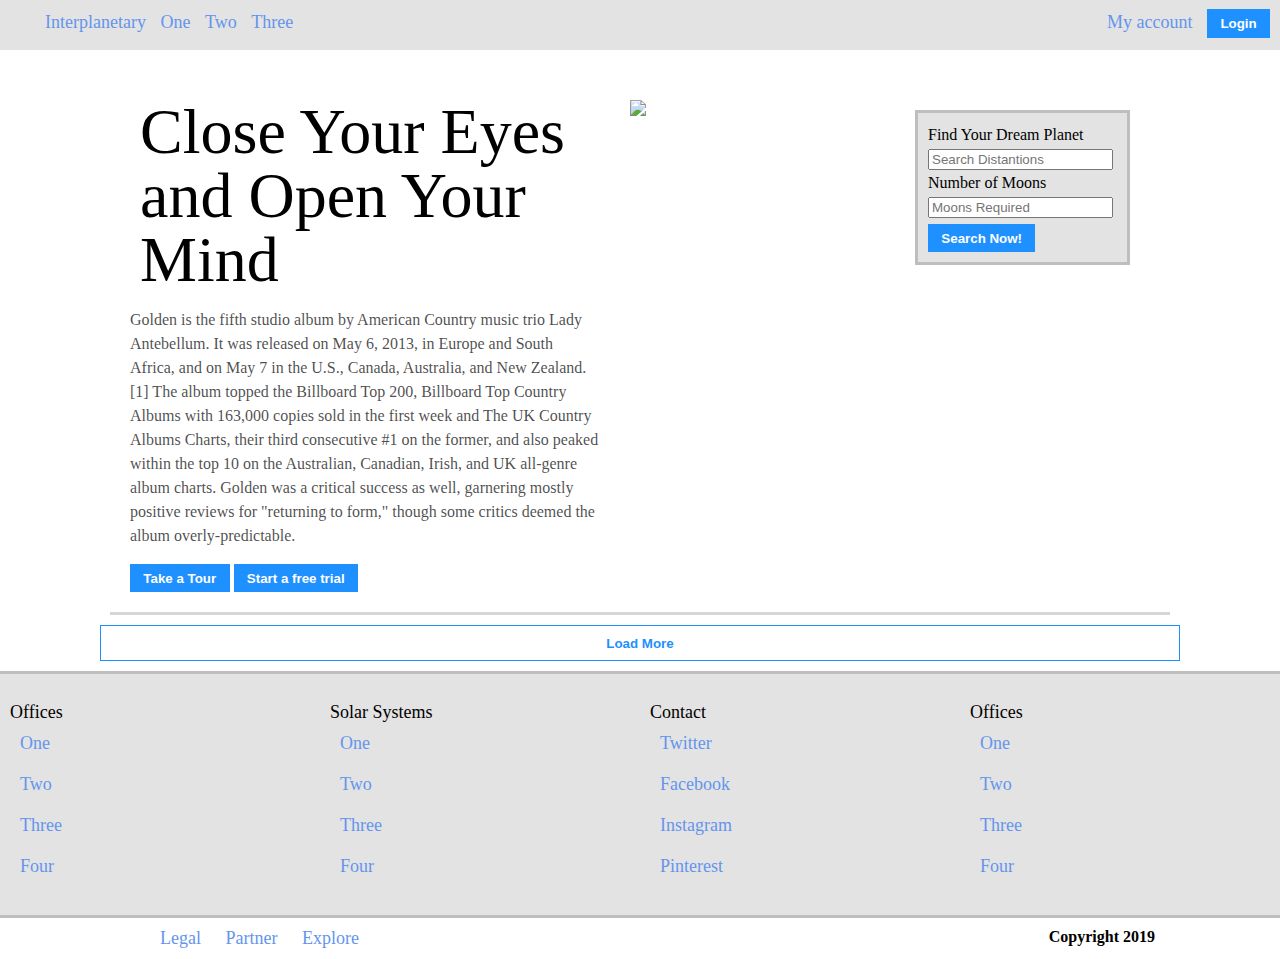
==== Prakt02/index.html @ 3334769a "Prakt02 pochti" ====
<!DOCTYPE html>
<html lang="en">
<head>
    <meta charset="UTF-8">
    <title>Title</title>
    <link rel="stylesheet" href="style.css">

</head>
<body>
<header>
    <nav>
    <ul>
        <li><a href="#">Interplanetary</a></li>
        <li><a href="#">One</a></li>
        <li><a href="#">Two</a></li>
        <li><a href="#">Three</a></li>
    </ul>
    </nav>
        <div class="login">
            <a href="#">My account</a>
            <button>Login</button>
        </div>
</header>
<main>
    <section class="begin">
        <div class="text">
<h1>Close Your Eyes and Open Your Mind</h1>
    <p>Golden is the fifth studio album by American Country music trio Lady Antebellum.
        It was released on May 6, 2013, in Europe and South Africa, and on May 7 in the U.S.,
        Canada, Australia, and New Zealand.[1] The album topped the Billboard Top 200, Billboard Top
        Country Albums with 163,000 copies sold in the first week and The UK Country Albums Charts,
        their third consecutive #1 on the former, and also peaked within the top 10 on the Australian,
        Canadian, Irish, and UK all-genre album charts. Golden was a critical success as well, garnering
        mostly positive reviews for "returning to form," though some critics deemed the album overly-predictable.</p>
    <button>Take a Tour</button>
    <button>Start a free trial</button>
        </div>
    <img src="https://upload.wikimedia.org/wikipedia/commons/thumb/e/ec/Kvadrato.svg/1200px-Kvadrato.svg.png">
        <div class="form">
        <form>
            <label>Find Your Dream Planet</label>
            <input type="search" placeholder="Search Distantions"><br>
            <label>Number of Moons</label><br>
            <input type="search" placeholder="Moons Required"><br>
            <button type="submit">Search Now!</button>
        </form>
        </div>
        </section>
    <section class="content">

        <button class="more">Load More</button>
    </section>
</main>
<footer>
    <nav class="lists">
    <ul> Offices
        <li><a href="#">One</a></li>
        <li><a href="#">Two</a></li>
        <li><a href="#">Three</a></li>
        <li><a href="#">Four</a></li>
    </ul>
    <ul> Solar Systems
        <li><a href="#">One</a></li>
        <li><a href="#">Two</a></li>
        <li><a href="#">Three</a></li>
        <li><a href="#">Four</a></li>
    </ul>
    <ul> Contact
        <li><a href="#">Twitter</a></li>
        <li><a href="#">Facebook</a></li>
        <li><a href="#">Instagram</a></li>
        <li><a href="#">Pinterest</a></li>
    </ul>
        <ul>Offices
        <li><a href="#">One</a></li>
        <li><a href="#">Two</a></li>
        <li><a href="#">Three</a></li>
        <li><a href="#">Four</a></li>
    </ul>
    </nav>
    <nav class="horizontal">
    <ul >
        <li><a href="#">Legal</a></li>
        <li><a href="#">Partner</a></li>
        <li><a href="#">Explore</a></li>
    </ul>
        <p>
            Copyright 2019
        </p>
    </nav>
</footer>

</body>
</html>
---- Prakt02/style.css ----
body{
    padding: 0;
    margin: 0;
}
header{
    background-color: rgba(0,0,0,0.11);
   line-height: 35px;
    height: 50px;
    font-size: 18px;
}
header nav{
    display: inline-block;
}
a:hover{
    color: black;
}
a{
    padding: 5px;
    display: inline-block;
    transition-duration: 500ms;
    text-decoration: none;
    color: cornflowerblue;
}

header ul{
    float: left;
}
header .login {
    float: right;
    padding-right: 10px;
}

header div{
    horiz-align: center;
}

.login a{
    padding-right: 10px;
    horiz-align: center;
}

header li{
    display: inline-block;
}

button{
    color: white;
    font-weight: 600;
    background-color: dodgerblue;
    border: none;
    padding: 0.5em 1em;
    transition-duration: 500ms;
}
button:hover{
    background-color: #0058ff;
}
header ul{
    margin: 0px;
}


main{
    padding: 10px 100px;
    line-height: 1.5em;
}

main .begin{
    margin: 10px;
   padding: 10px;
    border-bottom: 3px solid rgba(0,0,0,0.16);
    display: flex;
    /*align-items: center;*/
}
.text h1{
    padding: 0;
    margin: 10px;
    font-size: 64px;
    line-height:64px;
    font-weight: 400;
}
.text{
    width: 50%;
    float: left;
    margin: 10px;
}
.text p{
    color: rgba(0, 0, 0, 0.71);
}
main .begin img, .form{
    width: 25%;
    float: left;
    padding: 10px;
    margin: 10px;
}

main .begin form{
    background-color: rgba(0,0,0,0.11);
    border: 3px solid rgba(0,0,0,0.16);
    padding: 10px;
    margin: 10px;
}

form button{
    margin-top: 5px;
}

form button, label, input{
   /* height: 20%;
    width: 100%;*/
}



.more{
    background-color: white;
    font-weight: 600;
    color: dodgerblue;
    width: 100%;
    border: 1px solid dodgerblue;
    padding: 0.7em ;
    transition-duration: 500ms;
}

.more:hover{
    background-color:  rgba(0,0,0,0.11);
}
footer{
    font-size: 16px;
}
footer ul{
    list-style: none;
    font-size: 18px;
}

.lists{
    background-color: rgba(0,0,0,0.11);
    border-bottom: 3px solid;
    border-top: 3px solid;
    border-color: rgba(0,0,0,0.16);
    display: flex;
}
.lists ul{
    float: left;
    width: 25%;
    box-sizing: border-box;
    padding: 10px;
}

 footer li{
    padding: 5px;
}

.horizontal ul{
    float: left;
    padding-left: 150px;
    margin: 0px;
}
.horizontal li{
    display: inline-block;
}

.horizontal p{
    float: right;
    margin: 5px;
    padding: 5px;
    font-weight: bold;
    padding-right: 120px;
}
footer{
    clear: both;
}
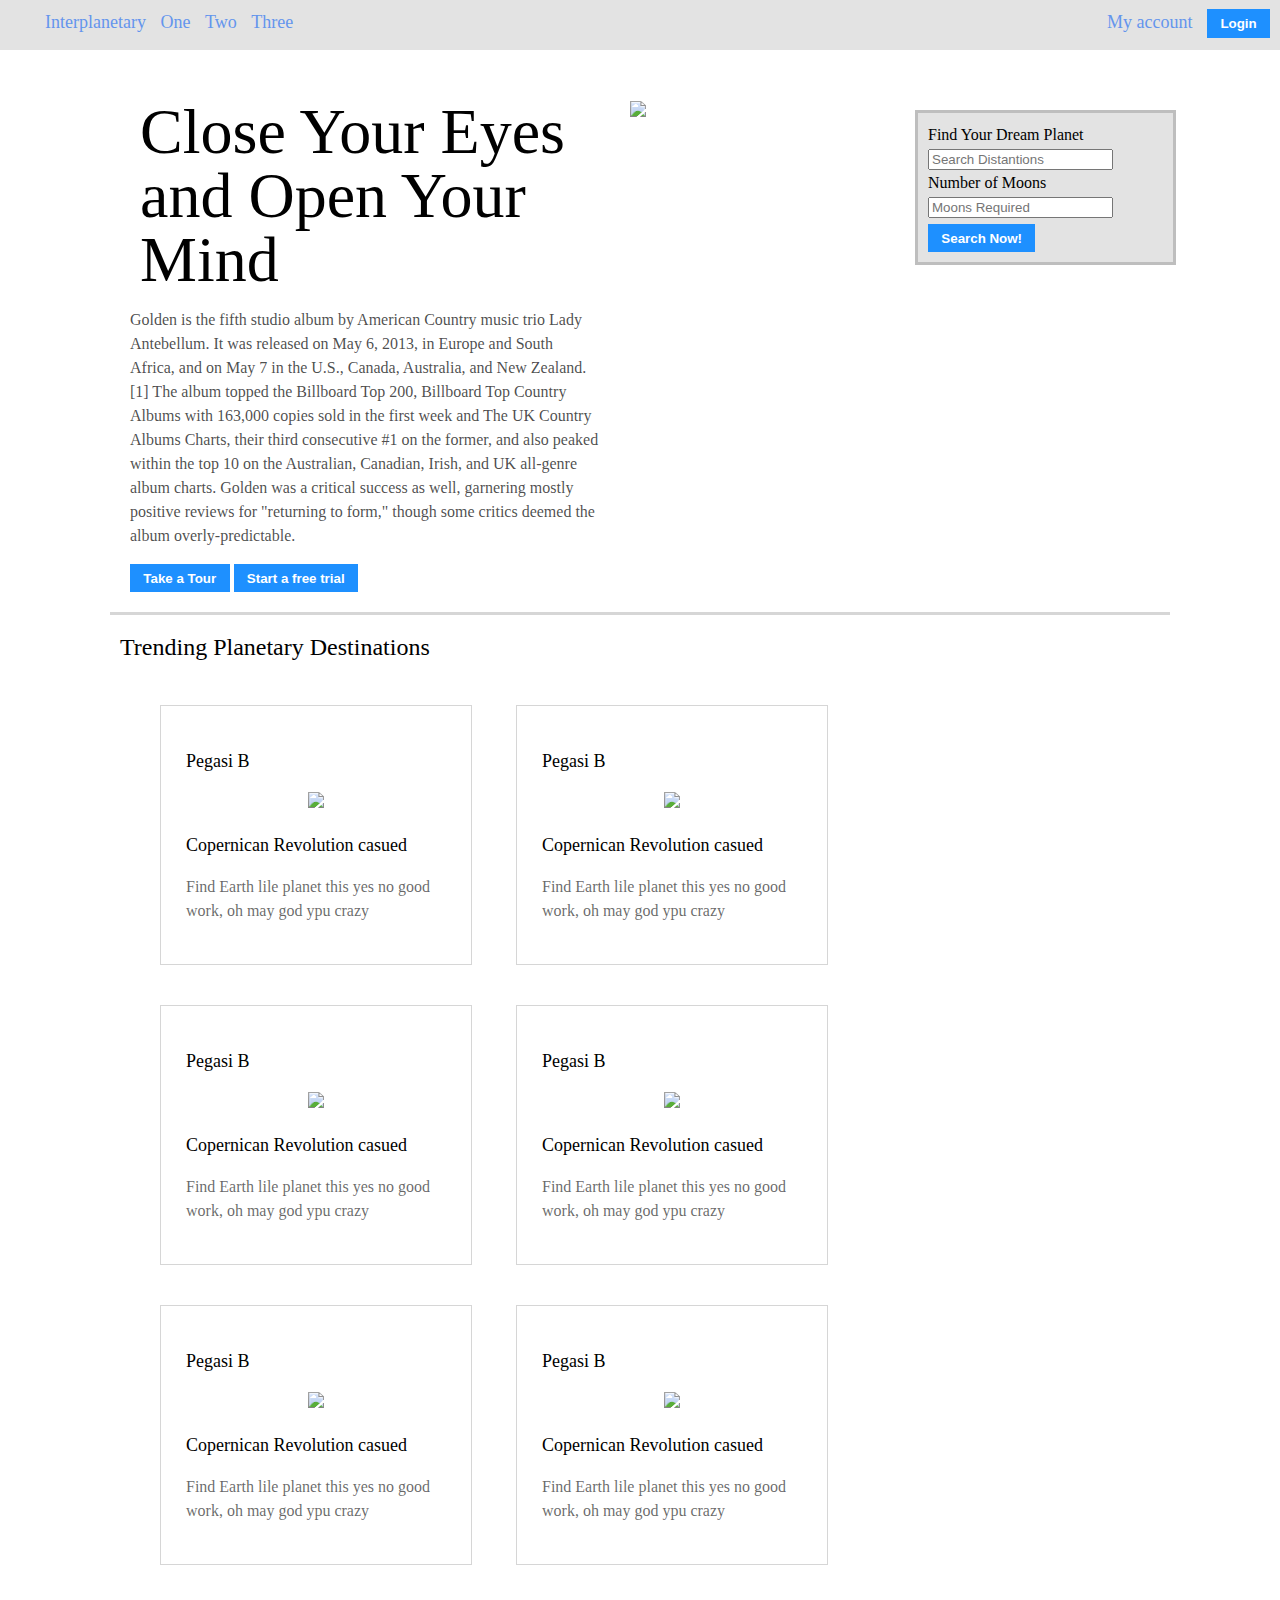
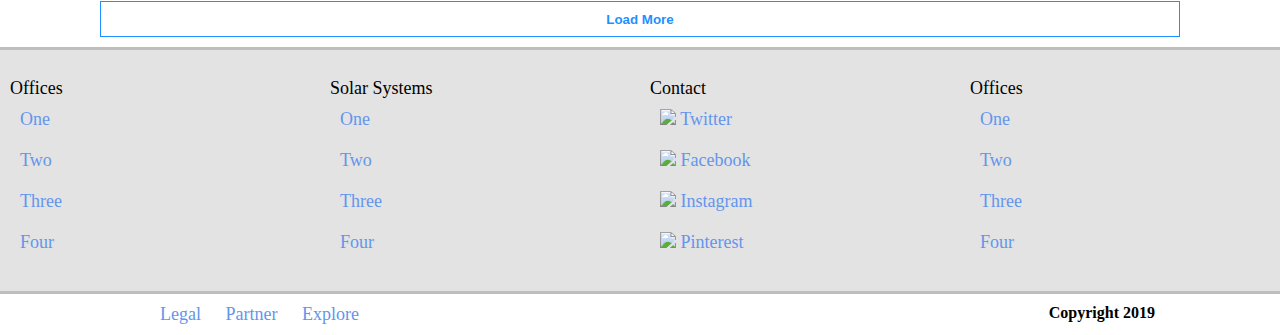
==== commit 03ec5608: "Почти сделано, но есть косяки" ====
--- a/Prakt02/index.html
+++ b/Prakt02/index.html
@@ -35,7 +35,9 @@
     <button>Take a Tour</button>
     <button>Start a free trial</button>
         </div>
+        <div class="img">
     <img src="https://upload.wikimedia.org/wikipedia/commons/thumb/e/ec/Kvadrato.svg/1200px-Kvadrato.svg.png">
+        </div>
         <div class="form">
         <form>
             <label>Find Your Dream Planet</label>
@@ -47,7 +49,69 @@
         </div>
         </section>
     <section class="content">
-
+        <h2>Trending Planetary Destinations</h2>
+        <ul>
+            <li>
+                <a href="#">
+                <p class="heading">Pegasi B</p>
+                <p class="img">
+            <img src="https://upload.wikimedia.org/wikipedia/commons/thumb/e/ec/Kvadrato.svg/1200px-Kvadrato.svg.png">
+                </p>
+                <p class="caption">Copernican Revolution casued</p>
+                <p class="description">Find Earth lile planet this yes no good work, oh may god ypu crazy</p>
+                </a>
+            </li>
+            <li>
+                <a href="#">
+                    <p class="heading">Pegasi B</p>
+                    <p class="img">
+                        <img src="https://upload.wikimedia.org/wikipedia/commons/thumb/e/ec/Kvadrato.svg/1200px-Kvadrato.svg.png">
+                    </p>
+                    <p class="caption">Copernican Revolution casued</p>
+                    <p class="description">Find Earth lile planet this yes no good work, oh may god ypu crazy</p>
+                </a>
+            </li>
+            <li>
+                <a href="#">
+                    <p class="heading">Pegasi B</p>
+                    <p class="img">
+                        <img src="https://upload.wikimedia.org/wikipedia/commons/thumb/e/ec/Kvadrato.svg/1200px-Kvadrato.svg.png">
+                    </p>
+                    <p class="caption">Copernican Revolution casued</p>
+                    <p class="description">Find Earth lile planet this yes no good work, oh may god ypu crazy</p>
+                </a>
+            </li>
+            <li>
+                <a href="#">
+                    <p class="heading">Pegasi B</p>
+                    <p class="img">
+                        <img src="https://upload.wikimedia.org/wikipedia/commons/thumb/e/ec/Kvadrato.svg/1200px-Kvadrato.svg.png">
+                    </p>
+                    <p class="caption">Copernican Revolution casued</p>
+                    <p class="description">Find Earth lile planet this yes no good work, oh may god ypu crazy</p>
+                </a>
+            </li>
+            <li>
+                <a href="#">
+                    <p class="heading">Pegasi B</p>
+                    <p class="img">
+                        <img src="https://upload.wikimedia.org/wikipedia/commons/thumb/e/ec/Kvadrato.svg/1200px-Kvadrato.svg.png">
+                    </p>
+                    <p class="caption">Copernican Revolution casued</p>
+                    <p class="description">Find Earth lile planet this yes no good work, oh may god ypu crazy</p>
+                </a>
+            </li>
+            <li>
+                <a href="#">
+                    <p class="heading">Pegasi B</p>
+                    <p class="img">
+                        <img src="https://upload.wikimedia.org/wikipedia/commons/thumb/e/ec/Kvadrato.svg/1200px-Kvadrato.svg.png">
+                    </p>
+                    <p class="caption">Copernican Revolution casued</p>
+                    <p class="description">Find Earth lile planet this yes no good work, oh may god ypu crazy</p>
+                </a>
+            </li>
+        </ul>
         <button class="more">Load More</button>
     </section>
 </main>
@@ -66,10 +130,22 @@
         <li><a href="#">Four</a></li>
     </ul>
     <ul> Contact
-        <li><a href="#">Twitter</a></li>
-        <li><a href="#">Facebook</a></li>
-        <li><a href="#">Instagram</a></li>
-        <li><a href="#">Pinterest</a></li>
+        <li><a href="#">
+            <img src="https://upload.wikimedia.org/wikipedia/ru/thumb/9/9f/Twitter_bird_logo_2012.svg/1200px-Twitter_bird_logo_2012.svg.png">
+            Twitter
+        </a></li>
+        <li><a href="#">
+            <img src="https://upload.wikimedia.org/wikipedia/commons/thumb/c/cd/Facebook_logo_%28square%29.png/480px-Facebook_logo_%28square%29.png">
+            Facebook
+        </a></li>
+        <li><a href="#">
+            <img src="https://carlisletheacarlisletheatre.org/images/insta-logo-blue-9.jpg">
+            Instagram
+        </a></li>
+        <li><a href="#">
+            <img src="https://www.logolynx.com/images/logolynx/17/17f22a91ebb0deb930f9c713dfa4cea2.png">
+            Pinterest
+        </a></li>
     </ul>
         <ul>Offices
         <li><a href="#">One</a></li>
--- a/Prakt02/style.css
+++ b/Prakt02/style.css
@@ -86,13 +86,23 @@
 .text p{
     color: rgba(0, 0, 0, 0.71);
 }
-main .begin img, .form{
+
+
+main .begin .img, .form{
     width: 25%;
     float: left;
     padding: 10px;
     margin: 10px;
 }
 
+main .begin img{
+    width: 100%;
+}
+
+
+.begin form{
+    width: 100%;
+}
 main .begin form{
     background-color: rgba(0,0,0,0.11);
     border: 3px solid rgba(0,0,0,0.16);
@@ -100,13 +110,66 @@
     margin: 10px;
 }
 
+.begin form{
+    horiz-align: center;
+}
+
 form button{
     margin-top: 5px;
 }
 
 form button, label, input{
-   /* height: 20%;
-    width: 100%;*/
+
+}
+
+h2{
+    padding: 10px;
+    margin: 10px;
+    font-weight: 400;
+}
+.content{
+    float: bottom;
+}
+
+.content ul{
+    list-style: none;
+}
+
+.content img{
+    width: 250px;
+}
+
+.content .img{
+    text-align: center;
+}
+
+.content li{
+    margin: 20px;
+    padding: 20px;
+    width: 30%;
+    border: 1px solid rgba(0,0,0,0.16);
+    box-sizing: border-box;
+    display: inline-block;
+}
+
+.content .heading{
+    float: top;
+}
+
+.content a{
+    color: black;
+}
+
+.content a:hover{
+    background-color: rgba(0,0,0,0.35);
+}
+
+.content .caption, .heading{
+    font-size: 18px;
+}
+
+.content .description{
+    color: rgba(0, 0, 0, 0.6);
 }
 
 
@@ -146,6 +209,10 @@
     padding: 10px;
 }
 
+.lists ul li img{
+    width: 15px;
+}
+
  footer li{
     padding: 5px;
 }
